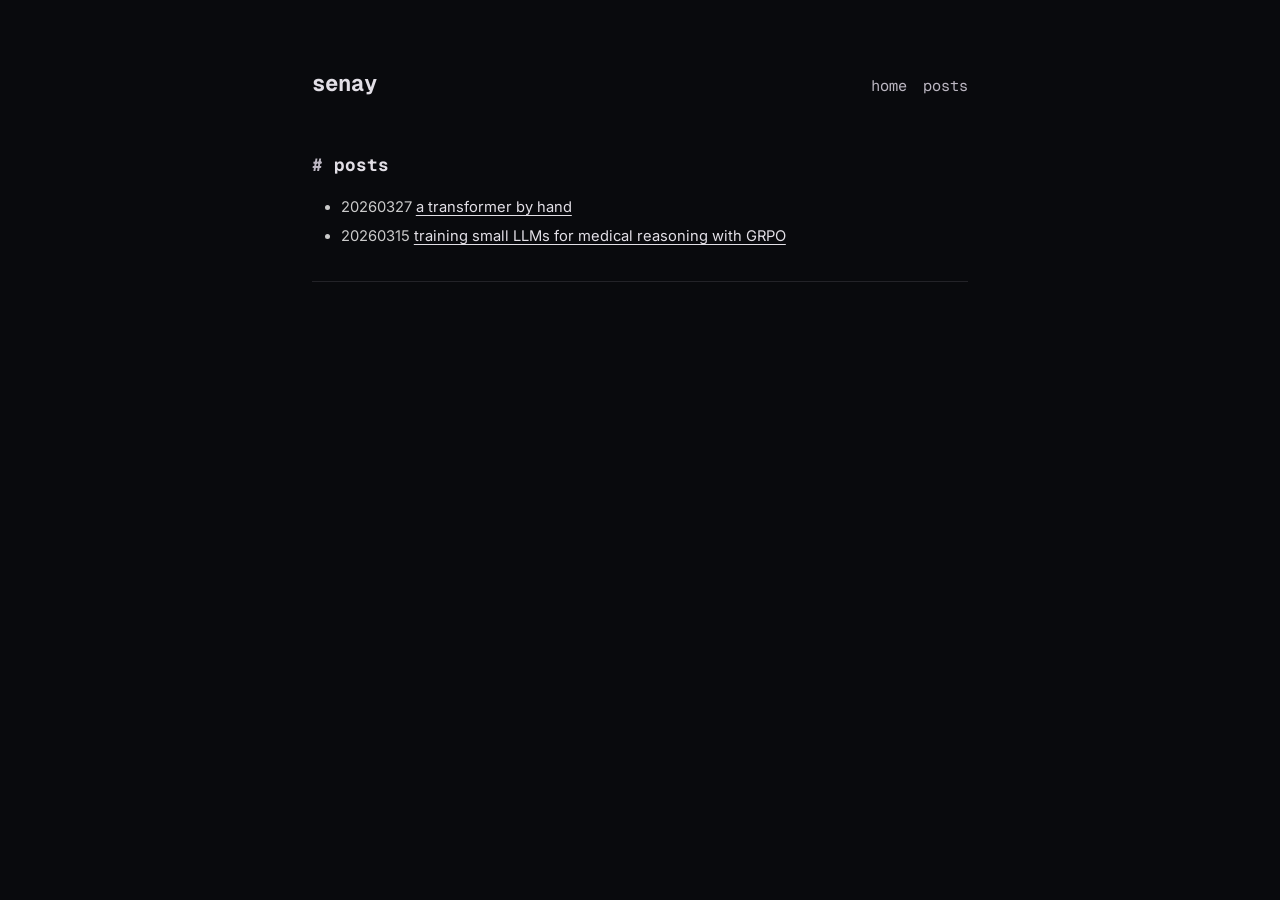
==== posts.html @ 06625590 "minor update" ====
<!DOCTYPE html>
<html lang="en">
<head>
  <meta charset="UTF-8">
  <meta name="viewport" content="width=device-width, initial-scale=1.0">
  <title>posts · senay</title>
  <link rel="icon" type="image/png" sizes="512x512" href="favicon.png">
  <link rel="stylesheet" href="styles.css">
  <link rel="preconnect" href="https://fonts.googleapis.com">
  <!-- Updated Google Fonts to match index.html -->
  <link href="https://fonts.googleapis.com/css2?family=Inter:wght@400;500;600;700&family=Geist+Mono:wght@400;500;700&family=JetBrains+Mono:wght@400;500;600;700&display=swap" rel="stylesheet">
</head>
<body>
  <div class="container">

    <header>
      <h1 class="site-title">senay</h1>
      <nav>
        <a href="./">home</a>
        <a href="posts.html">posts</a>
      </nav>
    </header>

    <section>
      <h2><span class="hash">#</span> posts</h2>
      <ul>
        <!-- Updated to use the .date span for perfect alignment -->
        <li><span class="date">20260327</span> <a href="posts/transformer-by-hand.html">a transformer by hand</a></li>
        <li><span class="date">20260315</span> <a href="posts/grpo-medical.html">training small LLMs for medical reasoning with GRPO</a></li>
      </ul>
    </section>

    <hr>

  </div>
</body>
</html>
---- styles.css ----
*, *::before, *::after {
  margin: 0;
  padding: 0;
  box-sizing: border-box;
}

:root {
  --bg: #090a0d;
  --bg-soft: #101116;
  --fg: #e2dfe6;
  --fg-soft: #cbcbcb;
  --fg-dim: #8d8894;
  --accent: #bcb7c2;
  --border: #3a3b43;
  --font-sans: 'Inter', -apple-system, BlinkMacSystemFont, 'Segoe UI', Roboto, 'Helvetica Neue', Arial, sans-serif;
  --font-mono: 'Geist Mono', 'SFMono-Regular', 'Courier New', monospace;
}

html {
  font-size: 16px;
}

body {
  background: var(--bg);
  color: var(--fg-soft);
  font-family: var(--font-sans);
  font-weight: 400;
  line-height: 1.7;
  -webkit-font-smoothing: antialiased;
}

.container {
  max-width: 720px;
  margin: 0 auto;
  padding: 4rem 2rem 6rem;
}

/* header */
header {
  display: flex;
  justify-content: space-between;
  align-items: baseline;
  gap: 1.5rem;
  margin-bottom: 3rem;
}

.site-title {
  font-size: 1.4rem;
  font-weight: 700;
  color: var(--fg);
  font-family: var(--font-mono);
  margin-bottom: 0;
}

nav {
  display: flex;
  gap: 1rem;
  justify-content: flex-end;
}

nav a {
  color: var(--accent);
  text-decoration: none;
  font-size: 0.95rem;
  font-family: var(--font-mono);
}

nav a:hover {
  color: var(--fg);
  text-decoration: underline;
}

/* bio */
.bio {
  margin-bottom: 0;
  margin-left: 0.15rem;
  padding-left: 1.2rem;
  border-left: 1px solid var(--border);
}

.bio p {
  font-size: 0.95rem;
  color: var(--fg-soft);
  margin-bottom: 0.2rem;
}

.bio-links {
  margin-top: 0.6rem;
  display: flex;
  flex-wrap: wrap;
  gap: 0.85rem;
}

.bio-links a {
  color: var(--fg);
  text-decoration: underline;
  text-underline-offset: 3px;
  font-size: 0.95rem;
}

.bio-links a:hover {
  color: var(--accent);
}

/* sections */
hr {
  border: none;
  border-top: 1px solid #232328;
  margin: 2rem 0;
}

/*hr {*/
/*  border: none;*/
/*  border-top: 0.1px solid var(--border);*/
/*  margin: 2rem 0;*/
/*}*/


.research-section li a {
  text-decoration: none;
  /*font-weight: 600*/

}

.research-section li a:hover {
  color: var(--accent);
}




section h2 {
  font-size: 1.1rem;
  font-weight: 700;
  color: var(--fg);
  font-family: var(--font-mono);
  margin-bottom: 1rem;
}

.hash {
  color: var(--accent);
}

section ul {
  list-style: disc;
  padding-left: 1.8rem;
}

section li {
  font-size: 0.92rem;
  color: var(--fg-soft);
  margin-bottom: 0.35rem;
  line-height: 1.6;
  /*font-weight: 700;*/

}

section li a {
  color: var(--fg);
  text-decoration: underline;
  text-underline-offset: 3px;
}

section li a:hover {
  color: var(--accent);
}

/* page title (for posts listing & post pages) */
.page-title {
  font-size: 1.3rem;
  font-weight: 700;
  color: var(--fg);
  font-family: var(--font-mono);
  margin-bottom: 2rem;
}

.back-link {
  color: var(--accent);
  text-decoration: none;
  font-size: 0.9rem;
  display: inline-block;
  font-family: var(--font-mono);
  margin-bottom: 2rem;
}

.back-link:hover {
  text-decoration: underline;
}

/* post content (rendered markdown) */
.post-meta {
  color: var(--fg-dim);
  font-size: 0.85rem;
  font-family: var(--font-mono);
  margin-bottom: 2rem;
}

.post-content {
  font-family: var(--font-sans);
  line-height: 1.8;
}

.post-content h1 {
  font-size: 1.3rem;
  font-weight: 700;
  font-family: var(--font-mono);
  margin: 2.5rem 0 1rem;
}

.post-content h2 {
  font-size: 1.05rem;
  font-weight: 700;
  font-family: var(--font-mono);
  margin: 2rem 0 0.8rem;
}

.post-content h3 {
  font-size: 0.95rem;
  font-weight: 700;
  font-family: var(--font-mono);
  margin: 1.5rem 0 0.6rem;
}

.post-content p {
  font-size: 0.92rem;
  margin-bottom: 1rem;
}

.post-content a {
  color: var(--fg);
  text-decoration: underline;
  text-underline-offset: 3px;
}

.post-content a:hover {
  color: var(--accent);
}

.post-content strong {
  font-weight: 700;
  color: var(--fg);
}

.post-content code {
  background: var(--bg-soft);
  border: 1px solid var(--border);
  font-family: var(--font-mono);
  padding: 0.15em 0.4em;
  border-radius: 2px;
  font-size: 0.88em;
}

.post-content pre {
  background: var(--bg-soft);
  border: 1px solid var(--border);
  font-family: var(--font-mono);
  padding: 1.2rem;
  overflow-x: auto;
  margin: 1.2rem 0;
  font-size: 0.82rem;
  line-height: 1.6;
}

.post-content pre code {
  background: none;
  padding: 0;
}

.post-content blockquote {
  border-left: 2px solid var(--border);
  padding-left: 1rem;
  color: var(--fg-dim);
  margin: 1rem 0;
}

.post-content img {
  max-width: 100%;
  margin: 1.2rem 0;
}

.post-content ul, .post-content ol {
  margin: 0.8rem 0;
  padding-left: 1.8rem;
}

.post-content li {
  margin-bottom: 0.3rem;
  font-size: 0.92rem;
}

.post-content hr {
  margin: 2rem 0;
}

.post-content em {
  color: var(--fg-dim);
}

/* responsive */
@media (max-width: 600px) {
  html { font-size: 15px; }

  .container {
    padding: 2.5rem 1.2rem 4rem;
  }

  header {
    gap: 1rem;
  }
}
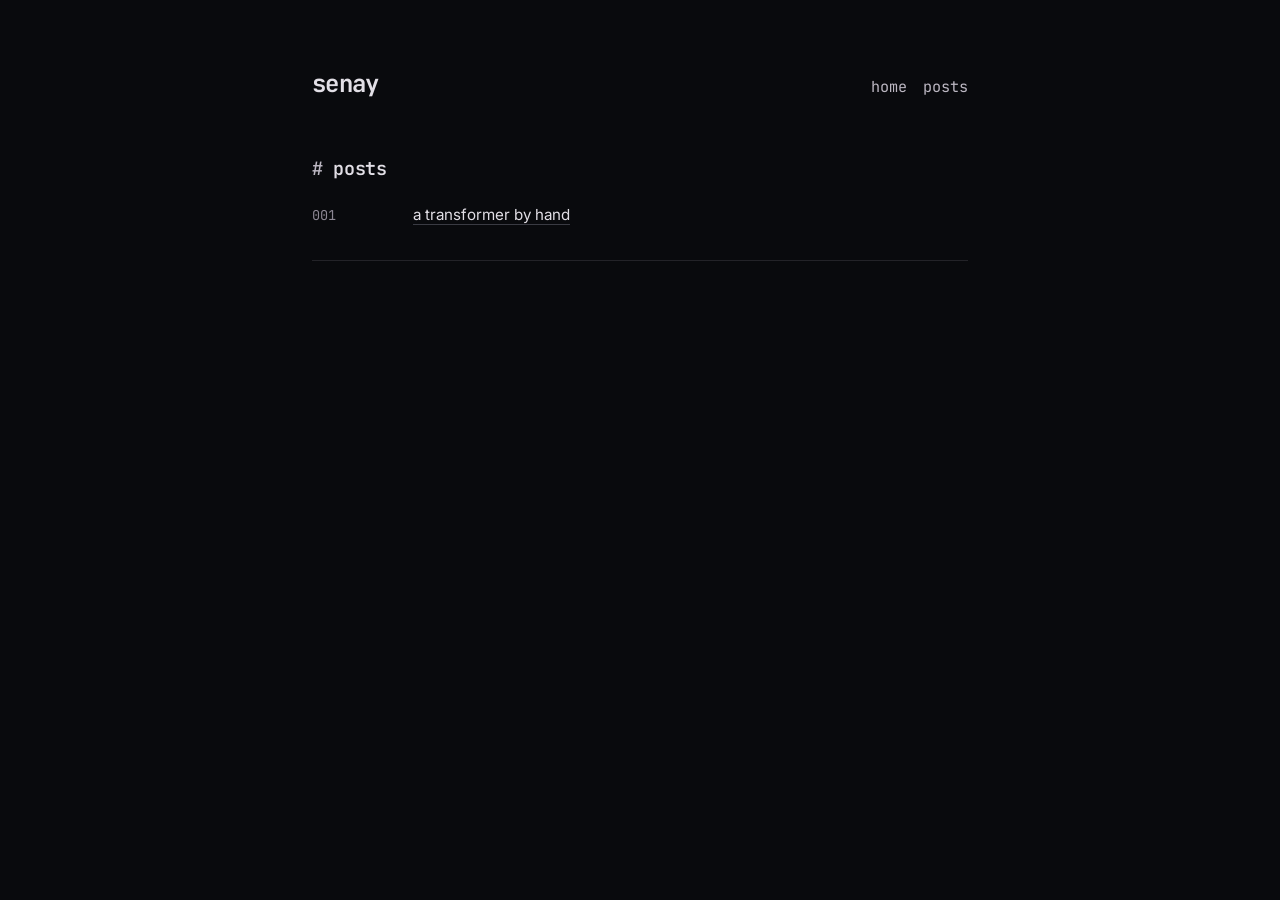
==== commit d9660553: "minor update" ====
--- a/posts.html
+++ b/posts.html
@@ -25,8 +25,8 @@
       <h2><span class="hash">#</span> posts</h2>
       <ul>
         <!-- Updated to use the .date span for perfect alignment -->
-        <li><span class="date">20260327</span> <a href="posts/transformer-by-hand.html">a transformer by hand</a></li>
-        <li><span class="date">20260315</span> <a href="posts/grpo-medical.html">training small LLMs for medical reasoning with GRPO</a></li>
+        <li><span class="date">001</span> <a href="posts/transformer-by-hand.html">a transformer by hand</a></li>
+        <!--<li><span class="date">20260315</span> <a href="posts/grpo-medical.html">training small LLMs for medical reasoning with GRPO</a></li>-->
       </ul>
     </section>
 
--- a/styles.css
+++ b/styles.css
@@ -12,8 +12,18 @@
   --fg-dim: #8d8894;
   --accent: #bcb7c2;
   --border: #3a3b43;
+  --code-bg: #0d1017;
+  --code-bg-edge: #151925;
+  --code-border: #2b3242;
+  --code-fg: #e7e3ec;
+  --code-muted: #7f8797;
+  --code-keyword: #cab8ff;
+  --code-string: #a9d7b4;
+  --code-number: #f1c27d;
+  --code-title: #90b7ff;
+  --code-symbol: #f0a6ca;
   --font-sans: 'Inter', -apple-system, BlinkMacSystemFont, 'Segoe UI', Roboto, 'Helvetica Neue', Arial, sans-serif;
-  --font-mono: 'Geist Mono', 'SFMono-Regular', 'Courier New', monospace;
+  --font-mono: 'JetBrains Mono', 'Geist Mono', 'SFMono-Regular', 'Courier New', monospace;
 }
 
 html {
@@ -45,10 +55,11 @@
 }
 
 .site-title {
-  font-size: 1.4rem;
+  font-size: 1.5rem;
   font-weight: 700;
   color: var(--fg);
   font-family: var(--font-mono);
+  letter-spacing: -0.03em;
   margin-bottom: 0;
 }
 
@@ -109,32 +120,21 @@
   margin: 2rem 0;
 }
 
-/*hr {*/
-/*  border: none;*/
-/*  border-top: 0.1px solid var(--border);*/
-/*  margin: 2rem 0;*/
-/*}*/
-
-
 .research-section li a {
   text-decoration: none;
-  /*font-weight: 600*/
-
 }
 
 .research-section li a:hover {
   color: var(--accent);
 }
 
-
-
-
 section h2 {
-  font-size: 1.1rem;
-  font-weight: 700;
-  color: var(--fg);
-  font-family: var(--font-mono);
-  margin-bottom: 1rem;
+  font-size: 1.15rem;
+  font-weight: 600;
+  letter-spacing: -0.02em;
+  color: var(--fg);
+  font-family: var(--font-mono);
+  margin-bottom: 1.2rem;
 }
 
 .hash {
@@ -142,27 +142,39 @@
 }
 
 section ul {
-  list-style: disc;
-  padding-left: 1.8rem;
+  list-style: none; 
+  padding-left: 0;
 }
 
 section li {
-  font-size: 0.92rem;
+  font-size: 0.95rem;
   color: var(--fg-soft);
-  margin-bottom: 0.35rem;
+  margin-bottom: 0.6rem;
   line-height: 1.6;
-  /*font-weight: 700;*/
-
 }
 
 section li a {
   color: var(--fg);
   text-decoration: underline;
-  text-underline-offset: 3px;
+  text-decoration-color: var(--border);
+  text-decoration-thickness: 1px;
+  text-underline-offset: 4px;
+  transition: all 0.2s ease;
 }
 
 section li a:hover {
   color: var(--accent);
+  text-decoration-color: var(--accent);
+}
+
+/*date lists */
+.date {
+  font-family: var(--font-mono);
+  color: var(--fg-dim);
+  font-size: 0.85rem;
+  margin-right: 0.75rem;
+  display: inline-block;
+  min-width: 85px; 
 }
 
 /* page title (for posts listing & post pages) */
@@ -246,24 +258,82 @@
   border: 1px solid var(--border);
   font-family: var(--font-mono);
   padding: 0.15em 0.4em;
-  border-radius: 2px;
+  border-radius: 4px;
   font-size: 0.88em;
 }
 
 .post-content pre {
-  background: var(--bg-soft);
-  border: 1px solid var(--border);
+  background: linear-gradient(180deg, var(--code-bg-edge) 0%, var(--code-bg) 100%);
+  border: 1px solid var(--code-border);
+  box-shadow: inset 0 1px 0 rgba(255, 255, 255, 0.03);
   font-family: var(--font-mono);
   padding: 1.2rem;
   overflow-x: auto;
   margin: 1.2rem 0;
   font-size: 0.82rem;
   line-height: 1.6;
+  border-radius: 12px;
+  scrollbar-color: var(--code-border) transparent;
 }
 
 .post-content pre code {
   background: none;
+  border: 0;
+  color: var(--code-fg);
+  display: block;
+  min-width: max-content;
   padding: 0;
+  border-radius: 0;
+}
+
+.post-content pre code.hljs {
+  background: transparent;
+}
+
+.post-content pre code .hljs-comment,
+.post-content pre code .hljs-quote {
+  color: var(--code-muted);
+  font-style: italic;
+}
+
+.post-content pre code .hljs-keyword,
+.post-content pre code .hljs-selector-tag,
+.post-content pre code .hljs-literal,
+.post-content pre code .hljs-type {
+  color: var(--code-keyword);
+}
+
+.post-content pre code .hljs-string,
+.post-content pre code .hljs-regexp,
+.post-content pre code .hljs-meta .hljs-string {
+  color: var(--code-string);
+}
+
+.post-content pre code .hljs-number,
+.post-content pre code .hljs-attr,
+.post-content pre code .hljs-meta,
+.post-content pre code .hljs-meta .hljs-keyword {
+  color: var(--code-number);
+}
+
+.post-content pre code .hljs-title,
+.post-content pre code .hljs-title.function_,
+.post-content pre code .hljs-function .hljs-title,
+.post-content pre code .hljs-built_in {
+  color: var(--code-title);
+}
+
+.post-content pre code .hljs-params,
+.post-content pre code .hljs-variable,
+.post-content pre code .hljs-property,
+.post-content pre code .hljs-subst {
+  color: var(--code-fg);
+}
+
+.post-content pre code .hljs-symbol,
+.post-content pre code .hljs-bullet,
+.post-content pre code .hljs-section {
+  color: var(--code-symbol);
 }
 
 .post-content blockquote {
@@ -308,3 +378,345 @@
     gap: 1rem;
   }
 }
+
+/* Table Styles for Post Content */
+.post-content table {
+  width: 100%;
+  border-collapse: collapse;
+  margin: 1.5rem 0;
+  font-size: 0.92rem;
+  text-align: left;
+}
+
+.post-content th, 
+.post-content td {
+  padding: 0.75rem 1rem;
+  border-bottom: 1px solid var(--border);
+}
+
+.post-content th {
+  font-family: var(--font-mono);
+  font-weight: 600;
+  color: var(--fg);
+  background: var(--bg-soft);
+}
+
+.post-content tr:last-child td {
+  border-bottom: none;
+}
+
+/* Optional: Slight hover effect on rows for readability */
+.post-content tbody tr:hover {
+  background: rgba(255, 255, 255, 0.02);
+}
+
+/**, *::before, *::after {*/
+/*  margin: 0;*/
+/*  padding: 0;*/
+/*  box-sizing: border-box;*/
+/*}*/
+/**/
+/*:root {*/
+/*  --bg: #090a0d;*/
+/*  --bg-soft: #101116;*/
+/*  --fg: #e2dfe6;*/
+/*  --fg-soft: #cbcbcb;*/
+/*  --fg-dim: #8d8894;*/
+/*  --accent: #bcb7c2;*/
+/*  --border: #3a3b43;*/
+/*  --font-sans: 'Jetbrains Mono', Inter, -apple-system, BlinkMacSystemFont, 'Segoe UI', Roboto, 'Helvetica Neue', Arial, sans-serif;*/
+/*  --font-mono: 'Geist Mono', 'SFMono-Regular', 'Courier New', monospace;*/
+/*}*/
+/**/
+/*html {*/
+/*  font-size: 16px;*/
+/*}*/
+/**/
+/*body {*/
+/*  background: var(--bg);*/
+/*  color: var(--fg-soft);*/
+/*  font-family: var(--font-sans);*/
+/*  font-weight: 400;*/
+/*  line-height: 1.7;*/
+/*  -webkit-font-smoothing: antialiased;*/
+/*}*/
+/**/
+/*.container {*/
+/*  max-width: 720px;*/
+/*  margin: 0 auto;*/
+/*  padding: 4rem 2rem 6rem;*/
+/*}*/
+/**/
+/*/* header */*/
+/*header {*/
+/*  display: flex;*/
+/*  justify-content: space-between;*/
+/*  align-items: baseline;*/
+/*  gap: 1.5rem;*/
+/*  margin-bottom: 3rem;*/
+/*}*/
+/**/
+/*.site-title {*/
+/*  font-size: 1.4rem;*/
+/*  font-weight: 700;*/
+/*  color: var(--fg);*/
+/*  font-family: var(--font-mono);*/
+/*  margin-bottom: 0;*/
+/*}*/
+/**/
+/*nav {*/
+/*  display: flex;*/
+/*  gap: 1rem;*/
+/*  justify-content: flex-end;*/
+/*}*/
+/**/
+/*nav a {*/
+/*  color: var(--accent);*/
+/*  text-decoration: none;*/
+/*  font-size: 0.95rem;*/
+/*  font-family: var(--font-mono);*/
+/*}*/
+/**/
+/*nav a:hover {*/
+/*  color: var(--fg);*/
+/*  text-decoration: underline;*/
+/*}*/
+/**/
+/*/* bio */*/
+/*.bio {*/
+/*  margin-bottom: 0;*/
+/*  margin-left: 0.15rem;*/
+/*  padding-left: 1.2rem;*/
+/*  border-left: 1px solid var(--border);*/
+/*}*/
+/**/
+/*.bio p {*/
+/*  font-size: 0.95rem;*/
+/*  color: var(--fg-soft);*/
+/*  margin-bottom: 0.2rem;*/
+/*}*/
+/**/
+/*.bio-links {*/
+/*  margin-top: 0.6rem;*/
+/*  display: flex;*/
+/*  flex-wrap: wrap;*/
+/*  gap: 0.85rem;*/
+/*}*/
+/**/
+/*.bio-links a {*/
+/*  color: var(--fg);*/
+/*  text-decoration: underline;*/
+/*  text-underline-offset: 3px;*/
+/*  font-size: 0.95rem;*/
+/*}*/
+/**/
+/*.bio-links a:hover {*/
+/*  color: var(--accent);*/
+/*}*/
+/**/
+/*/* sections */*/
+/*hr {*/
+/*  border: none;*/
+/*  border-top: 1px solid #232328;*/
+/*  margin: 2rem 0;*/
+/*}*/
+/**/
+/*/*hr {*/*/
+/*/*  border: none;*/*/
+/*/*  border-top: 0.1px solid var(--border);*/*/
+/*/*  margin: 2rem 0;*/*/
+/*/*}*/*/
+/**/
+/**/
+/*.research-section li a {*/
+/*  text-decoration: none;*/
+/*  /*font-weight: 600*/*/
+/**/
+/*}*/
+/**/
+/*.research-section li a:hover {*/
+/*  color: var(--accent);*/
+/*}*/
+/**/
+/**/
+/**/
+/**/
+/*section h2 {*/
+/*  font-size: 1.1rem;*/
+/*  font-weight: 700;*/
+/*  color: var(--fg);*/
+/*  font-family: var(--font-mono);*/
+/*  margin-bottom: 1rem;*/
+/*}*/
+/**/
+/*.hash {*/
+/*  color: var(--accent);*/
+/*}*/
+/**/
+/*section ul {*/
+/*  list-style: disc;*/
+/*  padding-left: 1.8rem;*/
+/*}*/
+/**/
+/*section li {*/
+/*  font-size: 0.92rem;*/
+/*  color: var(--fg-soft);*/
+/*  margin-bottom: 0.35rem;*/
+/*  line-height: 1.6;*/
+/*  /*font-weight: 700;*/*/
+/**/
+/*}*/
+/**/
+/*section li a {*/
+/*  color: var(--fg);*/
+/*  text-decoration: underline;*/
+/*  text-underline-offset: 3px;*/
+/*}*/
+/**/
+/*section li a:hover {*/
+/*  color: var(--accent);*/
+/*}*/
+/**/
+/*/* page title (for posts listing & post pages) */*/
+/*.page-title {*/
+/*  font-size: 1.3rem;*/
+/*  font-weight: 700;*/
+/*  color: var(--fg);*/
+/*  font-family: var(--font-mono);*/
+/*  margin-bottom: 2rem;*/
+/*}*/
+/**/
+/*.back-link {*/
+/*  color: var(--accent);*/
+/*  text-decoration: none;*/
+/*  font-size: 0.9rem;*/
+/*  display: inline-block;*/
+/*  font-family: var(--font-mono);*/
+/*  margin-bottom: 2rem;*/
+/*}*/
+/**/
+/*.back-link:hover {*/
+/*  text-decoration: underline;*/
+/*}*/
+/**/
+/*/* post content (rendered markdown) */*/
+/*.post-meta {*/
+/*  color: var(--fg-dim);*/
+/*  font-size: 0.85rem;*/
+/*  font-family: var(--font-mono);*/
+/*  margin-bottom: 2rem;*/
+/*}*/
+/**/
+/*.post-content {*/
+/*  font-family: var(--font-sans);*/
+/*  line-height: 1.8;*/
+/*}*/
+/**/
+/*.post-content h1 {*/
+/*  font-size: 1.3rem;*/
+/*  font-weight: 700;*/
+/*  font-family: var(--font-mono);*/
+/*  margin: 2.5rem 0 1rem;*/
+/*}*/
+/**/
+/*.post-content h2 {*/
+/*  font-size: 1.05rem;*/
+/*  font-weight: 700;*/
+/*  font-family: var(--font-mono);*/
+/*  margin: 2rem 0 0.8rem;*/
+/*}*/
+/**/
+/*.post-content h3 {*/
+/*  font-size: 0.95rem;*/
+/*  font-weight: 700;*/
+/*  font-family: var(--font-mono);*/
+/*  margin: 1.5rem 0 0.6rem;*/
+/*}*/
+/**/
+/*.post-content p {*/
+/*  font-size: 0.92rem;*/
+/*  margin-bottom: 1rem;*/
+/*}*/
+/**/
+/*.post-content a {*/
+/*  color: var(--fg);*/
+/*  text-decoration: underline;*/
+/*  text-underline-offset: 3px;*/
+/*}*/
+/**/
+/*.post-content a:hover {*/
+/*  color: var(--accent);*/
+/*}*/
+/**/
+/*.post-content strong {*/
+/*  font-weight: 700;*/
+/*  color: var(--fg);*/
+/*}*/
+/**/
+/*.post-content code {*/
+/*  background: var(--bg-soft);*/
+/*  border: 1px solid var(--border);*/
+/*  font-family: var(--font-mono);*/
+/*  padding: 0.15em 0.4em;*/
+/*  border-radius: 2px;*/
+/*  font-size: 0.88em;*/
+/*}*/
+/**/
+/*.post-content pre {*/
+/*  background: var(--bg-soft);*/
+/*  border: 1px solid var(--border);*/
+/*  font-family: var(--font-mono);*/
+/*  padding: 1.2rem;*/
+/*  overflow-x: auto;*/
+/*  margin: 1.2rem 0;*/
+/*  font-size: 0.82rem;*/
+/*  line-height: 1.6;*/
+/*}*/
+/**/
+/*.post-content pre code {*/
+/*  background: none;*/
+/*  padding: 0;*/
+/*}*/
+/**/
+/*.post-content blockquote {*/
+/*  border-left: 2px solid var(--border);*/
+/*  padding-left: 1rem;*/
+/*  color: var(--fg-dim);*/
+/*  margin: 1rem 0;*/
+/*}*/
+/**/
+/*.post-content img {*/
+/*  max-width: 100%;*/
+/*  margin: 1.2rem 0;*/
+/*}*/
+/**/
+/*.post-content ul, .post-content ol {*/
+/*  margin: 0.8rem 0;*/
+/*  padding-left: 1.8rem;*/
+/*}*/
+/**/
+/*.post-content li {*/
+/*  margin-bottom: 0.3rem;*/
+/*  font-size: 0.92rem;*/
+/*}*/
+/**/
+/*.post-content hr {*/
+/*  margin: 2rem 0;*/
+/*}*/
+/**/
+/*.post-content em {*/
+/*  color: var(--fg-dim);*/
+/*}*/
+/**/
+/*/* responsive */*/
+/*@media (max-width: 600px) {*/
+/*  html { font-size: 15px; }*/
+/**/
+/*  .container {*/
+/*    padding: 2.5rem 1.2rem 4rem;*/
+/*  }*/
+/**/
+/*  header {*/
+/*    gap: 1rem;*/
+/*  }*/
+/*}*/
